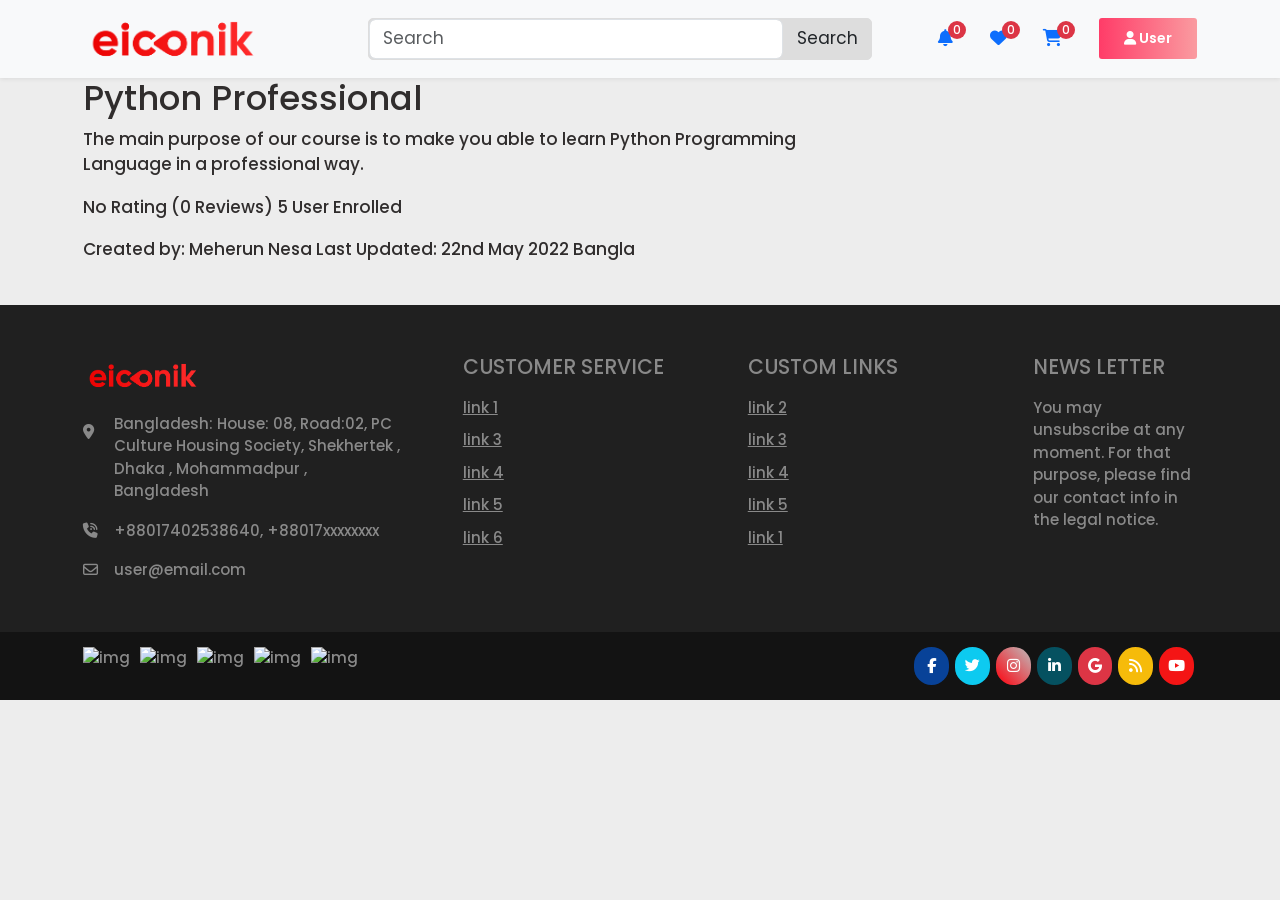
==== single.html @ d1e70cad "first commmit" ====
<!DOCTYPE html>
<html lang="en">

<head>
    <meta charset="UTF-8">
    <meta http-equiv="X-UA-Compatible" content="IE=edge">
    <meta name="viewport" content="width=device-width, initial-scale=1.0">
    <title>Document</title>
    <link href="https://cdn.jsdelivr.net/npm/bootstrap@5.0.2/dist/css/bootstrap.min.css" rel="stylesheet"
        integrity="sha384-EVSTQN3/azprG1Anm3QDgpJLIm9Nao0Yz1ztcQTwFspd3yD65VohhpuuCOmLASjC" crossorigin="anonymous">
    <link rel="stylesheet" href="https://cdnjs.cloudflare.com/ajax/libs/font-awesome/6.0.0/css/all.min.css"
        integrity="sha512-9usAa10IRO0HhonpyAIVpjrylPvoDwiPUiKdWk5t3PyolY1cOd4DSE0Ga+ri4AuTroPR5aQvXU9xC6qOPnzFeg=="
        crossorigin="anonymous" referrerpolicy="no-referrer" />
    <link rel="stylesheet" href="https://cdnjs.cloudflare.com/ajax/libs/font-awesome/6.1.1/css/all.min.css"
        integrity="sha512-KfkfwYDsLkIlwQp6LFnl8zNdLGxu9YAA1QvwINks4PhcElQSvqcyVLLD9aMhXd13uQjoXtEKNosOWaZqXgel0g=="
        crossorigin="anonymous" referrerpolicy="no-referrer" />
    <link rel="stylesheet" href="https://unpkg.com/swiper/swiper-bundle.min.css" />
    <link rel="stylesheet" href="css/style.css">
</head>

<body>
    <header>
        <nav class="nav bg-light shadow-sm py-2">
            <div class="container">
                <div class="row d-flex align-items-center">
                    <div class="col-md-3">
                        <a href="" class="navbar-brand">
                            <img src="img/iconic-logo.png" class="img-fluid" width="180" alt="logo">
                        </a>
                    </div>
                    <div class="col-md-6">
                        <form class="d-flex search">
                            <input class="form-control" type="search" placeholder="Search">
                            <button class="btn" type="submit">Search</button>
                        </form>
                    </div>
                    <div class="col-md-3">
                        <div class="d-flex justify-content-between align-items-center">
                            <div class="list">
                                <a href=""><i class="fa-solid fa-bell"></i></a>
                                <span>0</span>
                            </div>
                            <div class="list">
                                <a href=""><i class="fa-solid fa-heart"></i></a>
                                <span>0</span>
                            </div>
                            <div class="list">
                                <a href=""><i class="fa-solid fa-cart-shopping"></i></a>
                                <span>0</span>
                            </div>
                            <div class="dropdown">
                                <button class="btn-style red-btn border-0" type="button" id="drp" data-bs-toggle="dropdown"
                                    aria-expanded="false">
                                    <i class="fa-solid fa-user"></i>  User
                                </button>
                                <ul class="dropdown-menu" aria-labelledby="drp">
                                    <li><a class="dropdown-item" href="#">Action</a></li>
                                    <li><a class="dropdown-item" href="#">Another action</a></li>
                                    <li><a class="dropdown-item" href="#">Something else here</a></li>
                                </ul>
                            </div>
                        </div>
                    </div>
                </div>
            </div>
        </nav>
    </header>

    <section class="single">
        <div class="container">
            <div class="row">
                <div class="col-md-8">
                    <h2>Python Professional</h2>
                    <p>The main purpose of our course is to make you able to learn Python Programming Language in a professional way.</p>

                    <div class="single-title">
                        <p>No Rating (0 Reviews) 5 User Enrolled</p>
                        <p>Created by: Meherun Nesa Last Updated: 22nd May 2022  Bangla</p>
                    </div>
                </div>
            </div>
        </div>
    </section>

    <section>
        <div class="container">
            <div class="row">
                <div class="col-md-8"></div>
            </div>
        </div>
    </section>

    <footer>
        <!-- wrapper start -->
        <div class="footer__wrapper mt-4">
            <!-- container start -->
            <div class="container">
                <div class="row footer__padding">
                    <!-- first -->
                    <div class="col-md-4">
                        <!-- contact section start -->
                        <div class="contact">
                            <!-- title start -->
                            <div class="footer_header_title">
                                <h4>
                                    <img width="120" src="img/iconic-logo.png"
                                        alt="logo">
                                </h4>
                            </div>
                            <!-- title end -->

                            <!-- item start -->
                            <div class="row">
                                <div class="col-1 mt-2">
                                    <!-- icon -->
                                    <i class="fas fa-map-marker-alt"></i>
                                </div>
                                <div class="col-10">
                                    Bangladesh: House: 08, Road:02, PC Culture Housing Society, Shekhertek , Dhaka ,
                                    Mohammadpur , Bangladesh
                                </div>
                            </div>
                            <!-- item end -->
                            <!-- item start -->
                            <div class="row mt-3">
                                <div class="col-1">
                                    <!-- icon -->
                                    <i class="fas fa-phone-volume"></i>
                                </div>
                                <div class="col-10">
                                    +88017402538640, +88017xxxxxxxx
                                </div>
                            </div>
                            <!-- item end -->
                            <!-- item start -->
                            <div class="row mt-3">
                                <div class="col-1">
                                    <!-- icon -->
                                    <i class="far fa-envelope"></i>
                                </div>
                                <div class="col-10">
                                    user@email.com
                                </div>
                            </div>
                            <!-- item end -->
                        </div>
                        <!-- contact section end -->
                    </div>

                    <!-- second -->
                    <div class="col-md-3">
                        <!-- title start -->
                        <div class="footer_header_title">
                            <h4>CUSTOMER SERVICE</h4>
                        </div>
                        <!-- item start -->
                        <ul class="footer__link">
                            <li>
                                <a href="http://ecommerce.hrventureai.com/link-1">
                                    <i class="las la-angle-double-right"></i> link 1
                                </a>
                            </li>
                            <li>
                                <a href="http://ecommerce.hrventureai.com/link-3">
                                    <i class="las la-angle-double-right"></i> link 3
                                </a>
                            </li>
                            <li>
                                <a href="http://ecommerce.hrventureai.com/link-4">
                                    <i class="las la-angle-double-right"></i> link 4
                                </a>
                            </li>
                            <li>
                                <a href="http://ecommerce.hrventureai.com/link-5">
                                    <i class="las la-angle-double-right"></i> link 5
                                </a>
                            </li>
                            <li>
                                <a href="http://ecommerce.hrventureai.com/link-6">
                                    <i class="las la-angle-double-right"></i> link 6
                                </a>
                            </li>
                        </ul>
                        <!-- item end -->
                        <!-- title end -->
                    </div>

                    <!-- third -->
                    <div class="col-md-3">
                        <!-- title start -->
                        <div class="footer_header_title">
                            <h4>CUSTOM LINKS</h4>
                        </div>
                        <!-- item start -->
                        <ul class="footer__link">
                            <li>
                                <a href="http://ecommerce.hrventureai.com/page/link-2">
                                    <i class="las la-angle-double-right"></i> link 2
                                </a>
                            </li>
                            <li>
                                <a href="http://ecommerce.hrventureai.com/page/link-3">
                                    <i class="las la-angle-double-right"></i> link 3
                                </a>
                            </li>
                            <li>
                                <a href="http://ecommerce.hrventureai.com/page/link-4">
                                    <i class="las la-angle-double-right"></i> link 4
                                </a>
                            </li>
                            <li>
                                <a href="http://ecommerce.hrventureai.com/page/link-5">
                                    <i class="las la-angle-double-right"></i> link 5
                                </a>
                            </li>
                            <li>
                                <a href="http://ecommerce.hrventureai.com/page/link-1">
                                    <i class="las la-angle-double-right"></i> link 1
                                </a>
                            </li>
                        </ul>
                        <!-- item end -->
                        <!-- title end -->
                    </div>

                    <!-- fourth -->
                    <div class="col-md-2">
                        <!-- title start -->
                        <div class="footer_header_title">
                            <h4>NEWS LETTER</h4>
                        </div>
                        <!-- item start -->
                        <div class="news_content">
                            <p>You may unsubscribe at any moment. For that purpose, please find our contact info in the
                                legal notice.</p>
                        </div>
                        <!-- item end -->
                        <!-- title end -->
                    </div>
                </div>
            </div>
            <!-- container end -->

            <!-- footer bottom start -->
            <div class="footer_bottom">
                <!-- container start -->
                <div class="container">
                    <div class="row">
                        <div class="col-lg-6 col-md-6">
                            <ul class="d-inline-flex david__card">
                                <li><img class="img-fluid"
                                        src="http://ecommerce.hrventureai.com/assets/frontend/assets/img/david_card/1.png"
                                        alt="img"></li>
                                <li><img class="img-fluid"
                                        src="http://ecommerce.hrventureai.com/assets/frontend/assets/img/david_card/2.png"
                                        alt="img"></li>
                                <li><img class="img-fluid"
                                        src="http://ecommerce.hrventureai.com/assets/frontend/assets/img/david_card/3.png"
                                        alt="img"></li>
                                <li><img class="img-fluid"
                                        src="http://ecommerce.hrventureai.com/assets/frontend/assets/img/david_card/4.png"
                                        alt="img"></li>
                                <li><img class="img-fluid"
                                        src="http://ecommerce.hrventureai.com/assets/frontend/assets/img/david_card/5.png"
                                        alt="img"></li>
                            </ul>
                        </div>
                        <div class="col-lg-6 col-md-6 mt-md-0 mt-lg-0 mt-3">
                            <ul class="d-flex justify-content-lg-end social__link">
                                <li>
                                    <a target="_blank" title="facebook" class="facebook"
                                        href="https://facebook.com/cse.sagor"><i class="fab fa-facebook-f"></i></a>
                                </li>
                                <li>
                                    <a target="_blank" title="twitter" class="twitter" href="Twitter"><i
                                            class="fab fa-twitter"></i></a>
                                </li>
                                <li>
                                    <a target="_blank" title="instagram" class="insta" href="Instagram"><i
                                            class="fab fa-instagram"></i></a>
                                </li>
                                <li>
                                    <a target="_blank" title="linkedin" class="linkedin" href=""><i
                                            class="fab fa-linkedin-in"></i></a>
                                </li>
                                <li>
                                    <a target="_blank" title="google" class="google" href="fb"><i
                                            class="fab fa-google"></i></a>
                                </li>
                                <li>
                                    <a target="_blank" title="rss" class="pin" href="RSS"><i class="fas fa-rss"></i></a>
                                </li>
                                <li>
                                    <a target="_blank" title="youtube" class="youtube" href="youtube"><i
                                            class="fab fa-youtube"></i></a>
                                </li>
                            </ul>
                        </div>
                    </div>
                </div>
                <!-- container end -->
            </div>
            <!-- footer bottom end -->
        </div>
        <!-- wrapper end -->
    </footer>





    <script src="https://cdn.jsdelivr.net/npm/bootstrap@5.0.2/dist/js/bootstrap.bundle.min.js"></script>
    <script src="https://unpkg.com/swiper/swiper-bundle.min.js"></script>

    <!-- Initialize Swiper -->
    <script>
        var swiper = new Swiper(".slider", {
            loop: true,
            pagination: {
                el: ".swiper-pagination",
                type: "progressbar",
            },
            autoplay: {
                delay: 5000,
                disableOnInteraction: false,
            },
        });

        var swiper = new Swiper(".recent", {
            loop: true,
            slidesPerView: 4,
            spaceBetween: 20,
            navigation: {
                nextEl: ".swiper-button-next",
                prevEl: ".swiper-button-prev",
            },
        });
    </script>
</body>

</html>
---- css/style.css ----
@import url("https://fonts.googleapis.com/css2?family=Poppins:wght@300;400;500;600;700;800;900&display=swap");

* {
    margin: 0px;
    padding: 0px;
    box-sizing: border-box;
}

html,
body {
    font-family: Poppins, sans-serif;
    font-size: 17px;
    font-weight: 500;
    background-color: rgb(237 237 237);
    color: rgb(48, 45, 45);
    overflow-x: hidden;
}

ul,
ol {
    margin: 0px;
    padding: 0px;
}

ol>li {
    margin: 8px 0px;
}

ul.menu_link {
    list-style: none;
    margin: 0px;
    padding: 0px;
}

ul.menu_link>li>a {
    text-decoration: none;
    border-bottom: 1px solid rgb(221, 221, 221);
    display: block;
    padding: 15px 10px;
    color: rgb(65, 70, 75);
    font-weight: 500;
    transition: all 0.5s ease 0s;
}

ul.menu_link>li>a>i {
    margin-right: 5px;
}

ul.menu_link>li:last-child a {
    border-bottom: none;
}

ul.menu_link>li>a:hover {
    background-color: rgb(233, 233, 233);
    border-radius: 5px;
}

ul.menu_link>li.active {
    background-color: rgb(233, 233, 233);
}

.contents {
    margin-bottom: 70px;
}

.menu>a {
    text-decoration: none;
    font-size: 17px;
    color: rgb(65, 70, 75);
    font-weight: 600;
    background-color: rgb(221, 221, 221);
    padding: 5px 10px;
    border-radius: 5px;
    box-shadow: rgb(108, 117, 125) 0px 0px 2px 1px;
}

.pdf {
    display: block;
    height: 50vh;
    border: 1px solid rgb(221, 221, 221);
    overflow: hidden scroll;
}

.regis_body>span {
    position: absolute;
    top: -15px;
    background-color: white;
}

.regis_body {
    position: relative;
}

.regis_body>span>a {
    text-decoration: none;
    color: rgb(220, 53, 69);
}

span.message {
    font-size: 12px;
    font-style: italic;
}

form.d-flex.search {
    border: 1px solid rgb(221, 221, 221);
    background-color: rgb(221, 221, 221);
    border-radius: 5px;
    margin-right: 40px;
}

.swiper {
    width: 100%;
    height: 100%;
}

.swiper-slide {
    background: rgb(255, 255, 255);
}

.swiper-slide img {
    display: block;
    width: 100%;
    height: 100%;
    object-fit: cover;
}

.sort>p {
    font-size: 12px;
    margin: 0px;
    color: rgb(8, 66, 152);
}

.sort>i {
    font-size: 12px;
    color: rgb(241, 183, 8);
}

.sort {
    padding: 10px 0px;
}

.swiper-slide.course,
.card.course {
    border-radius: 10px;
    overflow: hidden;
    box-shadow: rgb(65, 70, 75) 0px 1px 5px -1px;
    margin: 15px 0px;
}

a.link {
    position: absolute;
    width: 100%;
    height: 100%;
    top: 0px;
}

.list>span {
    position: absolute;
    background-color: rgb(220, 53, 69);
    color: white;
    padding: 0px 5px;
    border-radius: 25px;
    font-size: 12px;
    margin: -5px 0px 0px -5px;
}

.nav-tabs {
    border-bottom: none !important;
}

.nav-link {
    padding: 4px 10px;
    border-radius: 15px !important;
}

.nav-tabs .nav-link.active::before {
    border-width: 12px 10px 10px;
    border-style: solid;
    border-color: white transparent transparent;
    margin-left: 15px;
    position: absolute;
    content: "";
    margin-top: 27px;
}

.btn-style {
    font-size: 14px;
    text-decoration: none;
    font-weight: 600;
    color: rgb(255, 255, 255);
    border-radius: 3px;
    padding: 10px 25px;
    display: inline-block;
    background-size: 300% 100%;
    transition: all 0.4s ease-in-out 0s;
}

.btn-style:hover {
    background-position: 100% 0px;
    transition: all 0.4s ease-in-out 0s;
    color: rgb(255, 255, 255) !important;
}

.red-btn {
    background-image: linear-gradient(to right, rgb(255, 60, 104), rgb(250, 155, 160), rgb(250, 155, 160), rgb(255, 60, 104));
}

.content {
    background: linear-gradient(90deg, rgb(131, 58, 180) 0%, rgb(29, 252, 253) 100%);
    padding: 20px;
    border-radius: 20px;
    box-shadow: rgb(108, 117, 125) 0px 5px 7px 0px;
    position: relative;
}

.content::before {
    border-width: 15px 20px;
    border-style: solid;
    border-color: transparent transparent transparent rgb(30, 249, 251);
    right: -39px;
    position: absolute;
    content: "";
    margin-top: 35px;
}

.footer__wrapper {
    position: relative;
    font-size: 15px;
    display: block;
    background-color: rgb(32, 32, 32);
    color: rgb(137, 137, 137);
}

.footer_header_title>h4 {
    text-transform: uppercase;
    font-size: 1.2rem;
    margin-bottom: 1rem;
}

.contact>.row>.col-1>i {
    font-size: 15px;
}

ul.footer__link {
    list-style: none;
    display: block;
    position: relative;
    padding: 0px;
}

ul.footer__link>li {
    padding-bottom: 10px;
}

ul.footer__link>li>a {
    color: rgb(137, 137, 137);
    transition: all 0.8s ease 0s;
}

ul.footer__link>li>a:hover {
    color: var(--primary);
    margin-left: 2px;
}

ul.david__card {
    list-style: none;
    padding: 0px;
    margin: 0px;
}

ul.david__card>li {
    padding-right: 10px;
}

ul.david__card {
    list-style: none;
    padding: 0px;
    margin: 0px;
}

ul.david__card>li {
    padding-right: 10px;
}

ul.social__link {
    list-style: none;
    padding: 0px;
    margin: 0px;
}

ul.social__link>li {
    margin: 0px 15px;
}

ul.social__link>li>a {
    font-size: 15px;
}

ul.david__card {
    list-style: none;
    padding: 0px;
    margin: 0px;
}

ul.david__card>li {
    padding-right: 10px;
}

ul.social__link {
    list-style: none;
    padding: 0px;
    margin: 0px;
}

ul.social__link>li {
    margin: 0px 3px;
}

ul.social__link>li>a {
    font-size: 15px;
    color: rgb(255, 255, 255);
    display: inline-block;
}

a.facebook {
    background-color: rgb(8, 66, 152);
    padding: 8px 13px;
    border-radius: 25px;
}

a.twitter {
    background-color: rgb(13, 202, 240);
    padding: 8px 10px;
    border-radius: 25px;
}

a.insta {
    padding: 8px 11px;
    border-radius: 25px;
    background-image: linear-gradient(to right top, rgb(255, 0, 12), rgba(248, 249, 250, 0.74));
}

a.linkedin {
    background-color: rgb(5, 81, 96);
    padding: 8px 11px;
    border-radius: 25px;
}

a.google {
    background-color: rgb(220, 53, 69);
    padding: 8px 10px;
    border-radius: 25px;
}

a.youtube {
    padding: 8px 9px;
    background-color: rgb(244, 21, 21);
    border-radius: 25px;
}

a.pin {
    padding: 8px 11px;
    background-color: rgb(246, 187, 10);
    border-radius: 25px;
}

.footer_bottom {
    background-color: rgb(19, 19, 19);
    padding: 15px 0px;
}

.footer__padding {
    padding: 50px 0px;
}
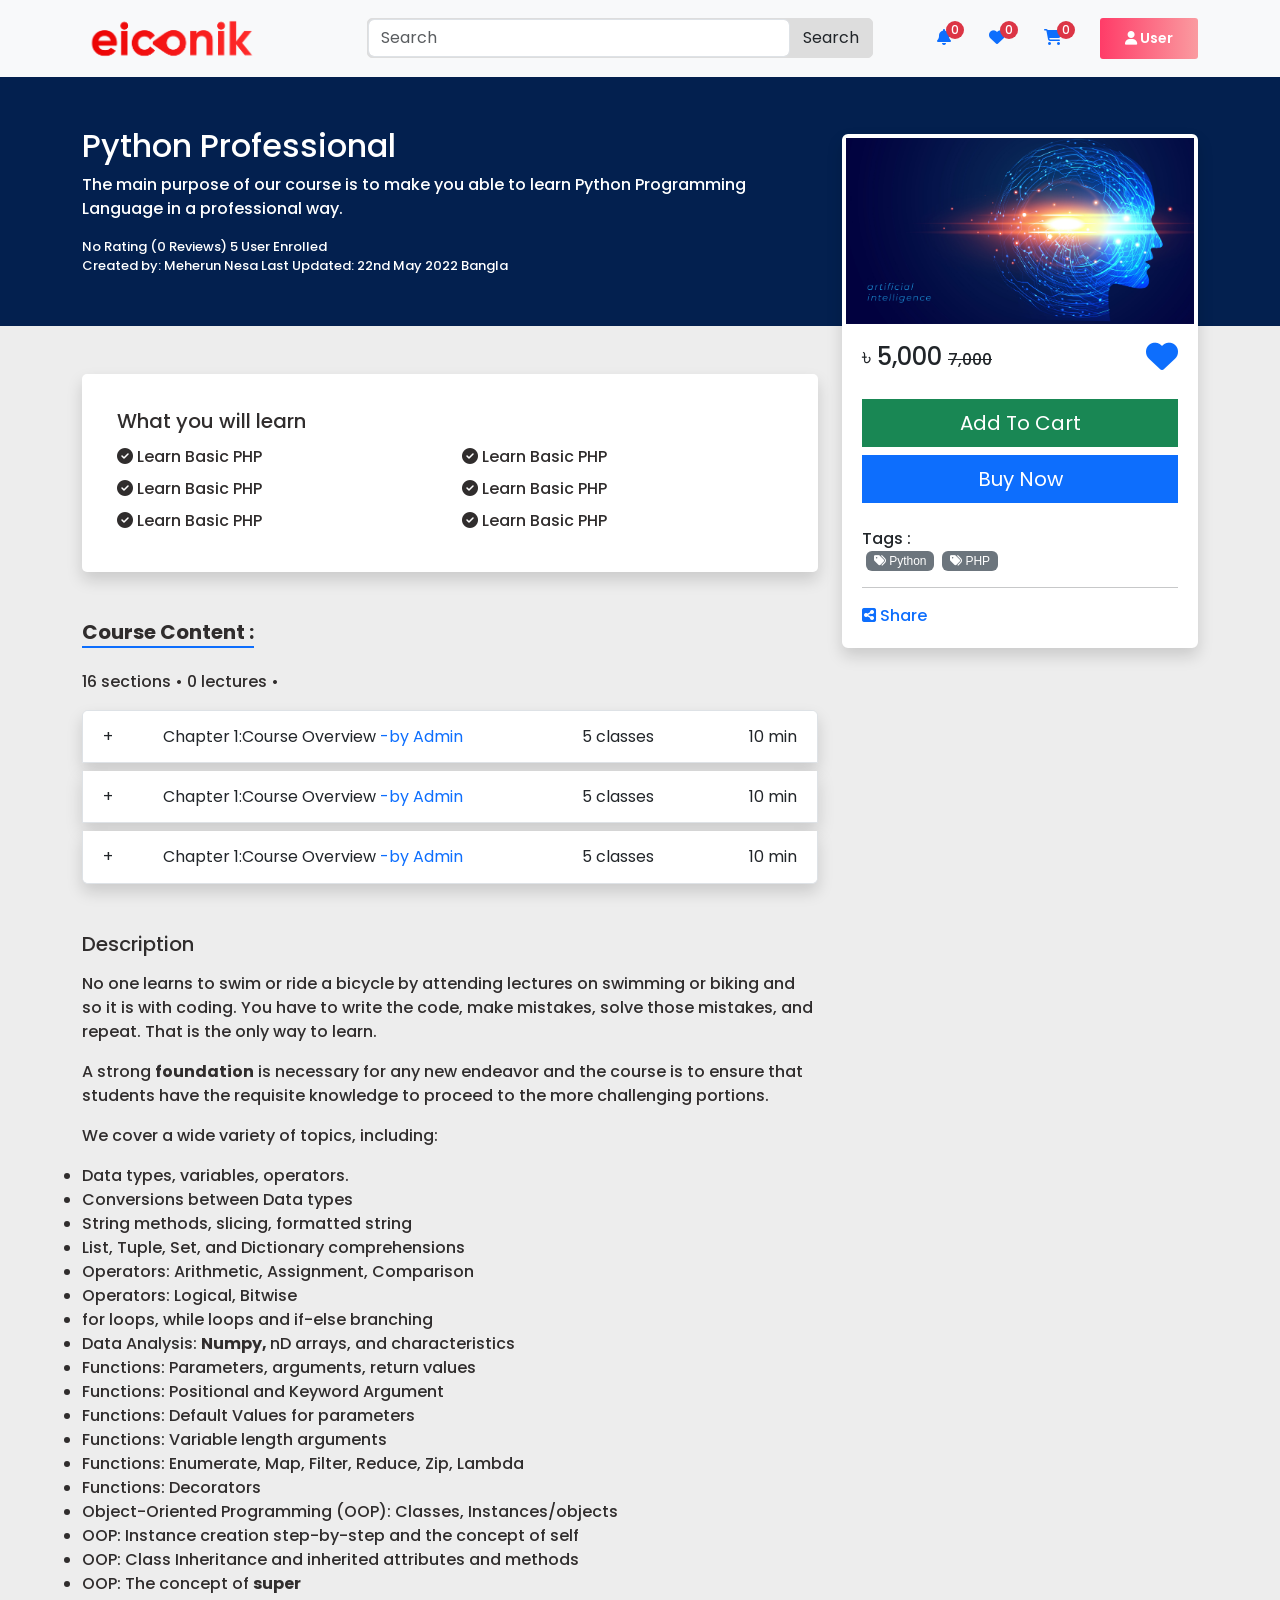
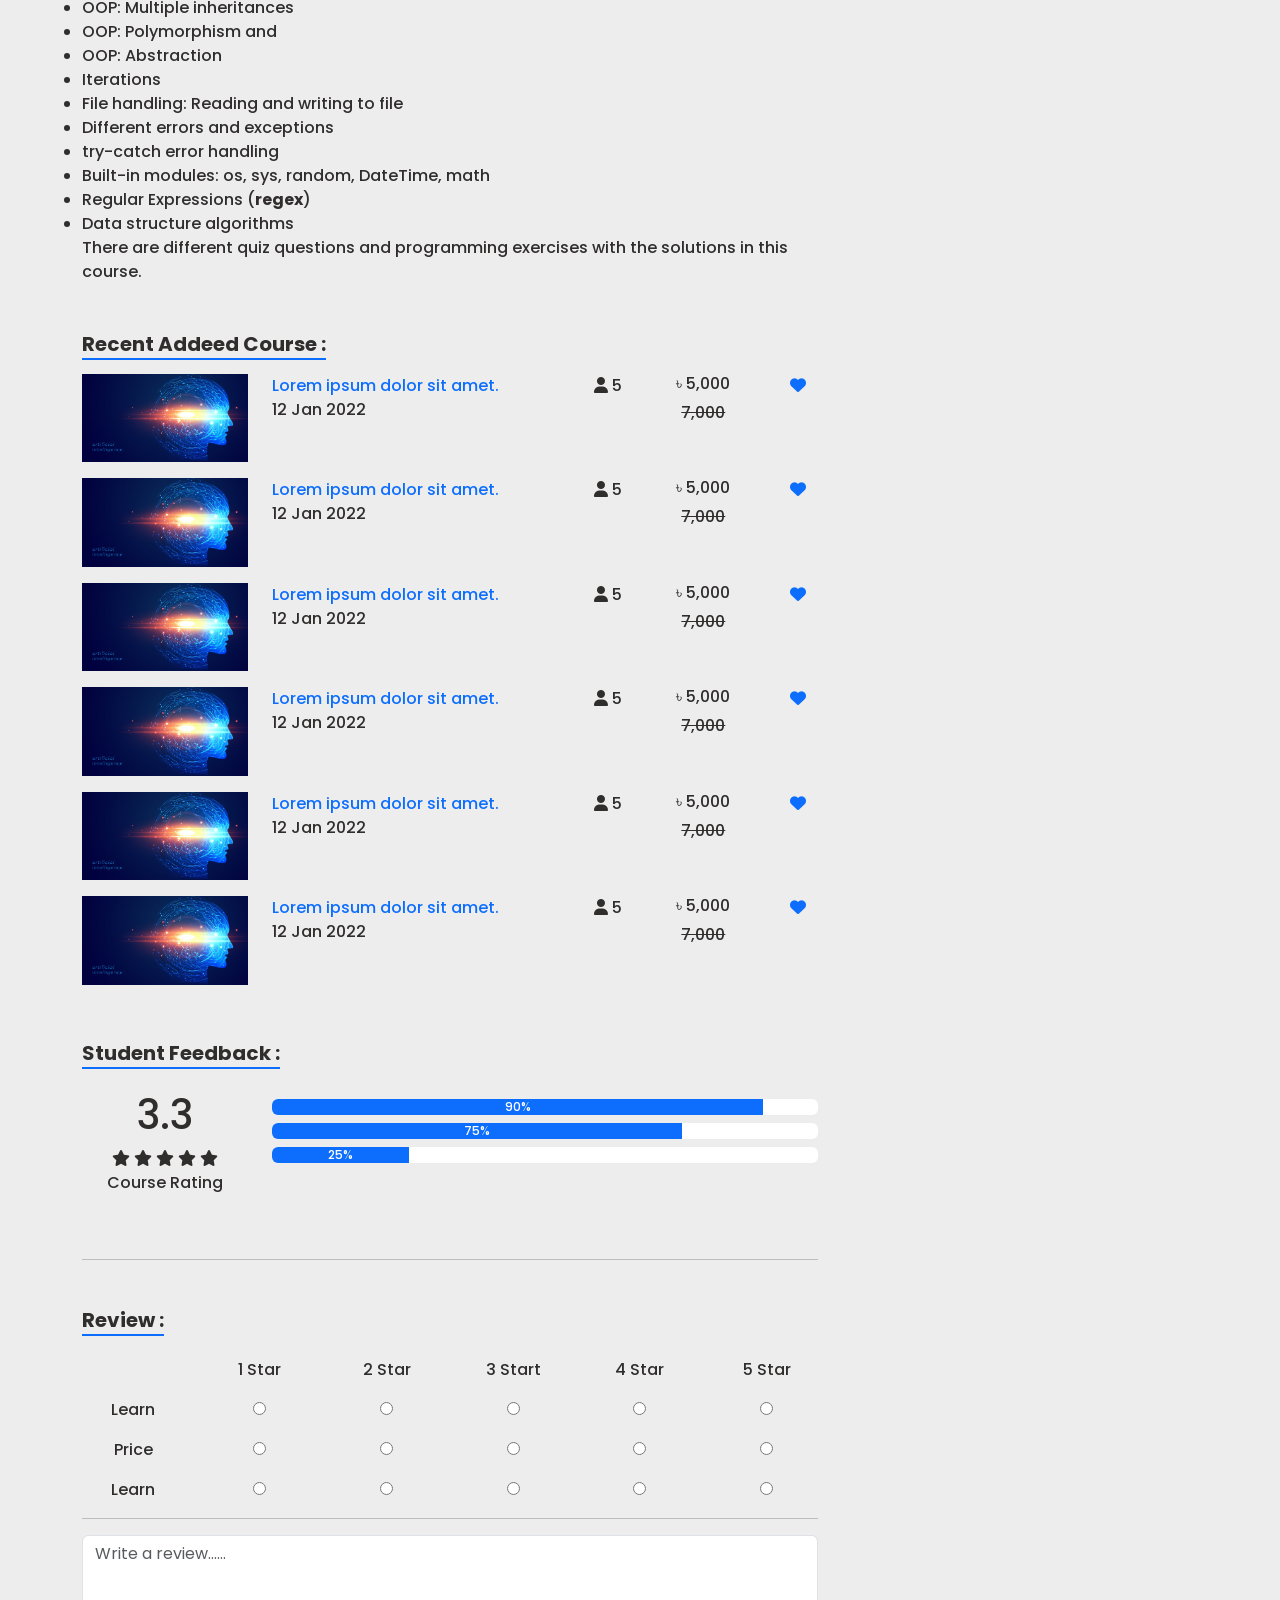
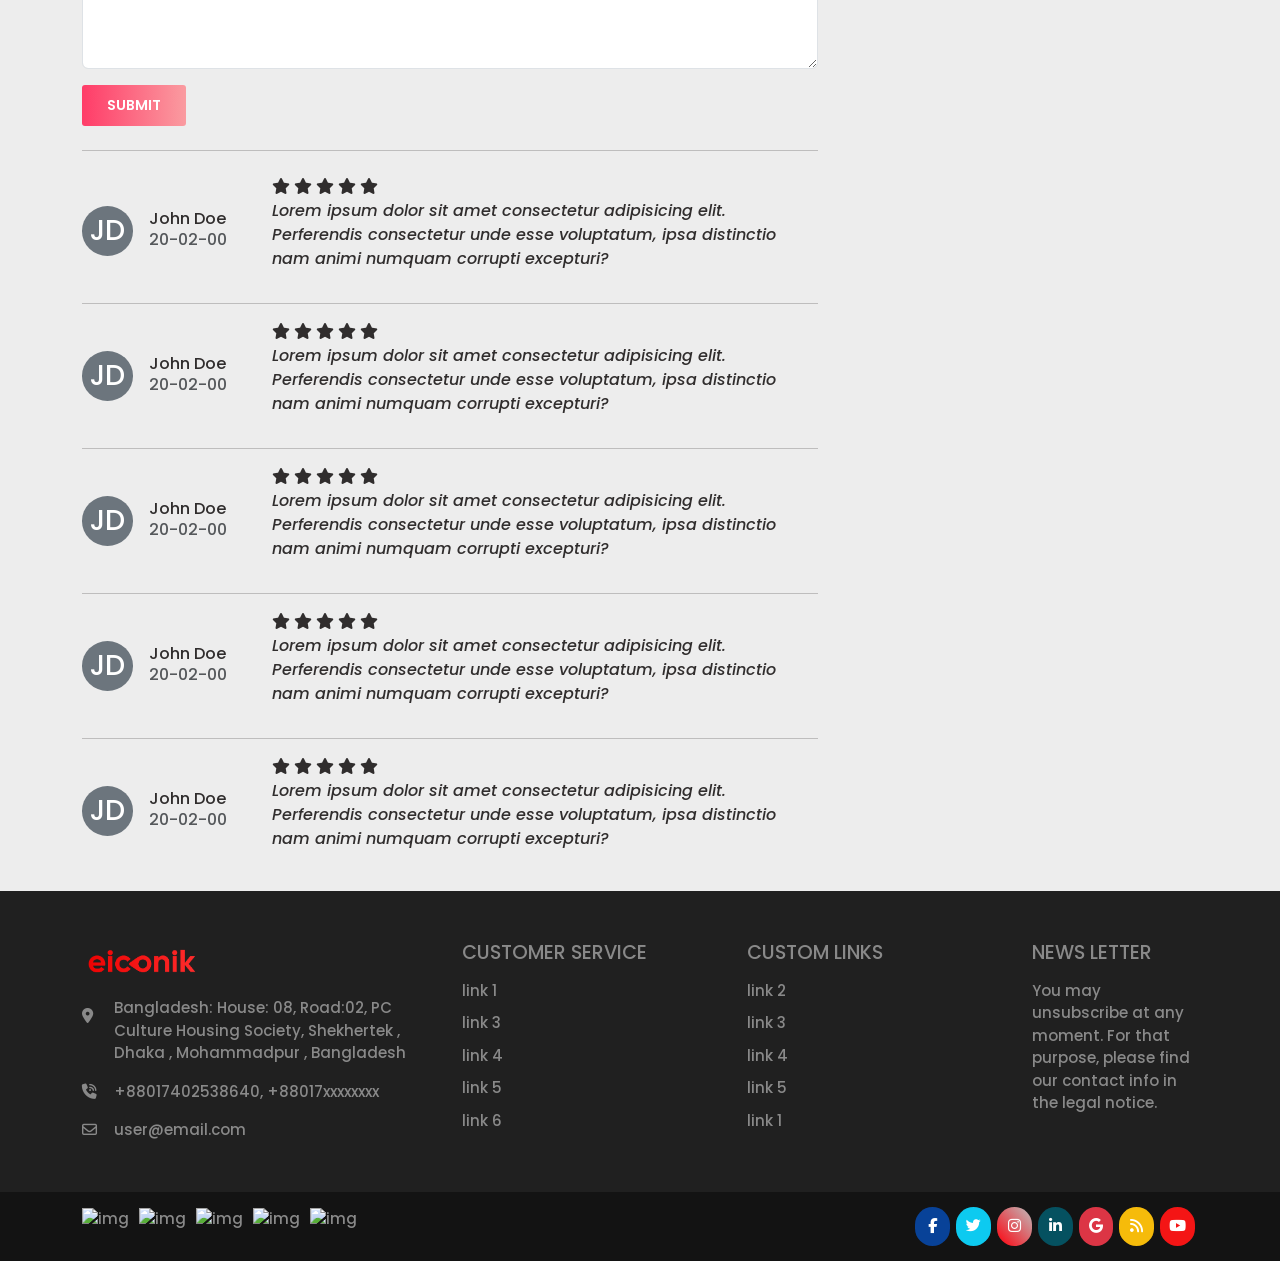
==== commit a16a9425: "add" ====
--- a/single.html
+++ b/single.html
@@ -49,9 +49,9 @@
                                 <span>0</span>
                             </div>
                             <div class="dropdown">
-                                <button class="btn-style red-btn border-0" type="button" id="drp" data-bs-toggle="dropdown"
-                                    aria-expanded="false">
-                                    <i class="fa-solid fa-user"></i>  User
+                                <button class="btn-style red-btn border-0" type="button" id="drp"
+                                    data-bs-toggle="dropdown" aria-expanded="false">
+                                    <i class="fa-solid fa-user"></i> User
                                 </button>
                                 <ul class="dropdown-menu" aria-labelledby="drp">
                                     <li><a class="dropdown-item" href="#">Action</a></li>
@@ -71,21 +71,739 @@
             <div class="row">
                 <div class="col-md-8">
                     <h2>Python Professional</h2>
-                    <p>The main purpose of our course is to make you able to learn Python Programming Language in a professional way.</p>
+                    <p>The main purpose of our course is to make you able to learn Python Programming Language in a
+                        professional way.</p>
 
                     <div class="single-title">
                         <p>No Rating (0 Reviews) 5 User Enrolled</p>
-                        <p>Created by: Meherun Nesa Last Updated: 22nd May 2022  Bangla</p>
+                        <p>Created by: Meherun Nesa Last Updated: 22nd May 2022 Bangla</p>
                     </div>
                 </div>
             </div>
         </div>
     </section>
 
-    <section>
+    <section class="mt-5">
         <div class="container">
             <div class="row">
-                <div class="col-md-8"></div>
+                <div class="col-md-8">
+                    <div class="product-learn-block shadow">
+                        <h5 class="product-learn-heading">What you will learn</h5>
+                        <div class="row">
+                            <div class="col-md-6 my-1">
+                                <div class="product-learn-dtl">
+                                    <ul>
+                                        <li><i class="fa-solid fa-circle-check"></i></i> Learn Basic PHP</li>
+                                    </ul>
+                                </div>
+                            </div>
+                            <div class="col-md-6 my-1">
+                                <div class="product-learn-dtl">
+                                    <ul>
+                                        <li><i class="fa-solid fa-circle-check"></i></i> Learn Basic PHP</li>
+                                    </ul>
+                                </div>
+                            </div>
+                            <div class="col-md-6 my-1">
+                                <div class="product-learn-dtl">
+                                    <ul>
+                                        <li><i class="fa-solid fa-circle-check"></i></i> Learn Basic PHP</li>
+                                    </ul>
+                                </div>
+                            </div>
+                            <div class="col-md-6 my-1">
+                                <div class="product-learn-dtl">
+                                    <ul>
+                                        <li><i class="fa-solid fa-circle-check"></i></i> Learn Basic PHP</li>
+                                    </ul>
+                                </div>
+                            </div>
+                            <div class="col-md-6 my-1">
+                                <div class="product-learn-dtl">
+                                    <ul>
+                                        <li><i class="fa-solid fa-circle-check"></i></i> Learn Basic PHP</li>
+                                    </ul>
+                                </div>
+                            </div>
+                            <div class="col-md-6 my-1">
+                                <div class="product-learn-dtl">
+                                    <ul>
+                                        <li><i class="fa-solid fa-circle-check"></i></i> Learn Basic PHP</li>
+                                    </ul>
+                                </div>
+                            </div>
+                        </div>
+                    </div>
+
+                    <div class="course-content mt-5">
+                        <div class="title mb-2">
+                            <h5 class="fw-bold border-bottom border-2 border-primary d-inline">Course Content :</h5>
+                            <p class="pt-4">16 sections • 0 lectures •</p>
+                        </div>
+                        <div class="accordion" id="accordionExample">
+                            <div class="accordion-item my-2 shadow">
+                                <h2 class="accordion-header" id="headingTwo">
+                                    <button class="accordion-button collapsed d-block" type="button"
+                                        data-bs-toggle="collapse" data-bs-target="#collapseTwo"
+                                        aria-controls="collapseTwo">
+                                        <div class="row">
+                                            <div class="col-md-1 text-start">+</div>
+                                            <div class="col-md-7">
+                                                Chapter 1:Course Overview <a href="">-by Admin</a>
+                                            </div>
+                                            <div class="col-md-2">5 classes</div>
+                                            <div class="col-md-2 text-end">10 min</div>
+                                        </div>
+                                    </button>
+                                </h2>
+                                <div id="collapseTwo" class="accordion-collapse collapse" aria-labelledby="headingTwo"
+                                    data-bs-parent="#accordionExample">
+                                    <div class="accordion-body">
+                                        <div class="row border-bottom py-2">
+                                            <div class="col-md-1">
+                                                <i class="fa-solid fa-circle-play"></i>
+                                            </div>
+                                            <div class="col-md-7">
+                                                1.1 Course Introduction
+                                                <i class="fa-solid fa-caret-down"></i>
+                                            </div>
+                                            <div class="col-md-2">
+                                                <a href="">Preview</a>
+                                            </div>
+                                            <div class="col-md-2 text-end">
+                                                10.5 min
+                                            </div>
+                                        </div>
+                                        <div class="row border-bottom py-2">
+                                            <div class="col-md-1">
+                                                <i class="fa-solid fa-circle-play"></i>
+                                            </div>
+                                            <div class="col-md-7">
+                                                1.1 Course Introduction
+                                                <i class="fa-solid fa-caret-down"></i>
+                                            </div>
+                                            <div class="col-md-2">
+                                                <a href="">Preview</a>
+                                            </div>
+                                            <div class="col-md-2 text-end">
+                                                10.5 min
+                                            </div>
+                                        </div>
+                                        <div class="row border-bottom py-2">
+                                            <div class="col-md-1">
+                                                <i class="fa-solid fa-circle-play"></i>
+                                            </div>
+                                            <div class="col-md-7">
+                                                1.1 Course Introduction
+                                                <i class="fa-solid fa-caret-down"></i>
+                                            </div>
+                                            <div class="col-md-2">
+                                                <a href="">Preview</a>
+                                            </div>
+                                            <div class="col-md-2 text-end">
+                                                10.5 min
+                                            </div>
+                                        </div>
+                                        <div class="row border-bottom py-2">
+                                            <div class="col-md-1">
+                                                <i class="fa-solid fa-circle-play"></i>
+                                            </div>
+                                            <div class="col-md-7">
+                                                1.1 Course Introduction
+                                                <i class="fa-solid fa-caret-down"></i>
+                                            </div>
+                                            <div class="col-md-2">
+                                                <a href="">Preview</a>
+                                            </div>
+                                            <div class="col-md-2 text-end">
+                                                10.5 min
+                                            </div>
+                                        </div>
+                                    </div>
+                                </div>
+                            </div>
+                            <div class="accordion-item my-2 shadow">
+                                <h2 class="accordion-header" id="headingTwo">
+                                    <button class="accordion-button collapsed d-block" type="button"
+                                        data-bs-toggle="collapse" data-bs-target="#collapseTwo"
+                                        aria-controls="collapseTwo">
+                                        <div class="row">
+                                            <div class="col-md-1 text-start">+</div>
+                                            <div class="col-md-7">
+                                                Chapter 1:Course Overview <a href="">-by Admin</a>
+                                            </div>
+                                            <div class="col-md-2">5 classes</div>
+                                            <div class="col-md-2 text-end">10 min</div>
+                                        </div>
+                                    </button>
+                                </h2>
+                                <div id="collapseTwo" class="accordion-collapse collapse" aria-labelledby="headingTwo"
+                                    data-bs-parent="#accordionExample">
+                                    <div class="accordion-body">
+                                        <div class="row border-bottom py-2">
+                                            <div class="col-md-1">
+                                                <i class="fa-solid fa-circle-play"></i>
+                                            </div>
+                                            <div class="col-md-7">
+                                                1.1 Course Introduction
+                                                <i class="fa-solid fa-caret-down"></i>
+                                            </div>
+                                            <div class="col-md-2">
+                                                <a href="">Preview</a>
+                                            </div>
+                                            <div class="col-md-2 text-end">
+                                                10.5 min
+                                            </div>
+                                        </div>
+                                        <div class="row border-bottom py-2">
+                                            <div class="col-md-1">
+                                                <i class="fa-solid fa-circle-play"></i>
+                                            </div>
+                                            <div class="col-md-7">
+                                                1.1 Course Introduction
+                                                <i class="fa-solid fa-caret-down"></i>
+                                            </div>
+                                            <div class="col-md-2">
+                                                <a href="">Preview</a>
+                                            </div>
+                                            <div class="col-md-2 text-end">
+                                                10.5 min
+                                            </div>
+                                        </div>
+                                        <div class="row border-bottom py-2">
+                                            <div class="col-md-1">
+                                                <i class="fa-solid fa-circle-play"></i>
+                                            </div>
+                                            <div class="col-md-7">
+                                                1.1 Course Introduction
+                                                <i class="fa-solid fa-caret-down"></i>
+                                            </div>
+                                            <div class="col-md-2">
+                                                <a href="">Preview</a>
+                                            </div>
+                                            <div class="col-md-2 text-end">
+                                                10.5 min
+                                            </div>
+                                        </div>
+                                        <div class="row border-bottom py-2">
+                                            <div class="col-md-1">
+                                                <i class="fa-solid fa-circle-play"></i>
+                                            </div>
+                                            <div class="col-md-7">
+                                                1.1 Course Introduction
+                                                <i class="fa-solid fa-caret-down"></i>
+                                            </div>
+                                            <div class="col-md-2">
+                                                <a href="">Preview</a>
+                                            </div>
+                                            <div class="col-md-2 text-end">
+                                                10.5 min
+                                            </div>
+                                        </div>
+                                    </div>
+                                </div>
+                            </div>
+                            <div class="accordion-item my-2 shadow">
+                                <h2 class="accordion-header" id="headingTwo">
+                                    <button class="accordion-button collapsed d-block" type="button"
+                                        data-bs-toggle="collapse" data-bs-target="#collapseTwo"
+                                        aria-controls="collapseTwo">
+                                        <div class="row">
+                                            <div class="col-md-1 text-start">+</div>
+                                            <div class="col-md-7">
+                                                Chapter 1:Course Overview <a href="">-by Admin</a>
+                                            </div>
+                                            <div class="col-md-2">5 classes</div>
+                                            <div class="col-md-2 text-end">10 min</div>
+                                        </div>
+                                    </button>
+                                </h2>
+                                <div id="collapseTwo" class="accordion-collapse collapse" aria-labelledby="headingTwo"
+                                    data-bs-parent="#accordionExample">
+                                    <div class="accordion-body">
+                                        <div class="row border-bottom py-2">
+                                            <div class="col-md-1">
+                                                <i class="fa-solid fa-circle-play"></i>
+                                            </div>
+                                            <div class="col-md-7">
+                                                1.1 Course Introduction
+                                                <i class="fa-solid fa-caret-down"></i>
+                                            </div>
+                                            <div class="col-md-2">
+                                                <a href="">Preview</a>
+                                            </div>
+                                            <div class="col-md-2 text-end">
+                                                10.5 min
+                                            </div>
+                                        </div>
+                                        <div class="row border-bottom py-2">
+                                            <div class="col-md-1">
+                                                <i class="fa-solid fa-circle-play"></i>
+                                            </div>
+                                            <div class="col-md-7">
+                                                1.1 Course Introduction
+                                                <i class="fa-solid fa-caret-down"></i>
+                                            </div>
+                                            <div class="col-md-2">
+                                                <a href="">Preview</a>
+                                            </div>
+                                            <div class="col-md-2 text-end">
+                                                10.5 min
+                                            </div>
+                                        </div>
+                                        <div class="row border-bottom py-2">
+                                            <div class="col-md-1">
+                                                <i class="fa-solid fa-circle-play"></i>
+                                            </div>
+                                            <div class="col-md-7">
+                                                1.1 Course Introduction
+                                                <i class="fa-solid fa-caret-down"></i>
+                                            </div>
+                                            <div class="col-md-2">
+                                                <a href="">Preview</a>
+                                            </div>
+                                            <div class="col-md-2 text-end">
+                                                10.5 min
+                                            </div>
+                                        </div>
+                                        <div class="row border-bottom py-2">
+                                            <div class="col-md-1">
+                                                <i class="fa-solid fa-circle-play"></i>
+                                            </div>
+                                            <div class="col-md-7">
+                                                1.1 Course Introduction
+                                                <i class="fa-solid fa-caret-down"></i>
+                                            </div>
+                                            <div class="col-md-2">
+                                                <a href="">Preview</a>
+                                            </div>
+                                            <div class="col-md-2 text-end">
+                                                10.5 min
+                                            </div>
+                                        </div>
+                                    </div>
+                                </div>
+                            </div>
+                        </div>
+                    </div>
+                    <div class="course-desc mt-5">
+                        <div class="description-block btm-30">
+                            <h5>Description</h5>
+
+                            <p></p>
+                            <p>No one learns to swim or ride a bicycle by attending lectures on swimming or biking and
+                                so it is with coding. You have to write the code, make mistakes, solve those mistakes,
+                                and repeat. That is the only way to learn.</p>
+                            <p>A strong <strong>foundation</strong> is necessary for any new endeavor and the course is
+                                to ensure that students have the requisite knowledge to proceed to the more challenging
+                                portions.</p>
+                            <p>We cover a wide variety of topics, including:</p>
+                            <ul>
+                                <li>Data types, variables, operators.</li>
+                                <li>Conversions between Data types</li>
+                                <li>String methods, slicing, formatted string</li>
+                                <li>List, Tuple, Set, and Dictionary comprehensions</li>
+                                <li>Operators: Arithmetic, Assignment, Comparison</li>
+                                <li>Operators: Logical, Bitwise</li>
+                                <li>for loops, while loops and if-else branching</li>
+                                <li>Data Analysis: <strong>Numpy, </strong>nD arrays, and characteristics</li>
+                                <li>Functions: Parameters, arguments, return values</li>
+                                <li>Functions: Positional and Keyword Argument</li>
+                                <li>Functions: Default Values for parameters</li>
+                                <li>Functions: Variable length arguments</li>
+                                <li>Functions: Enumerate, Map, Filter, Reduce, Zip, Lambda</li>
+                                <li>Functions: Decorators</li>
+                                <li>Object-Oriented Programming (OOP): Classes, Instances/objects</li>
+                                <li>OOP: Instance creation step-by-step and the concept of self</li>
+                                <li>OOP: Class Inheritance and inherited attributes and methods</li>
+                                <li>OOP: The concept of <strong>super</strong></li>
+                                <li>OOP: Multiple inheritances</li>
+                                <li>OOP: Polymorphism and</li>
+                                <li>OOP: Abstraction</li>
+                                <li>Iterations</li>
+                                <li>File handling: Reading and writing to file</li>
+                                <li>Different errors and exceptions</li>
+                                <li>try-catch error handling</li>
+                                <li>Built-in modules: os, sys, random, DateTime, math</li>
+                                <li>Regular Expressions (<strong>regex</strong>)</li>
+                                <li>Data structure algorithms</li>
+                            </ul>
+                            <p>There are different quiz questions and programming exercises with the solutions in this
+                                course.</p>
+                            <p></p>
+
+                        </div>
+                    </div>
+                    <div class="recent-added mt-5">
+                        <div class="title pb-2">
+                            <h5 class="fw-bold border-bottom border-2 border-primary d-inline">Recent Addeed Course :
+                            </h5>
+                        </div>
+                        <div class="row py-2">
+                            <div class="col-3">
+                                <img src="./img/1.jpg" class="d-block img-fluid" alt="">
+                            </div>
+                            <div class="col-5">
+                                <a href="">Lorem ipsum dolor sit amet.</a>
+                                <p class="p-0">12 Jan 2022</p>
+                            </div>
+                            <div title="Enrolled" class="col-1 text-center">
+                                <i class="fa-solid fa-user"></i> 5
+                            </div>
+                            <div class="col-2 text-center">
+                                <h6>&#2547; 5,000</h6>
+                                <del>7,000</del>
+                            </div>
+                            <div class="col-1 text-center">
+                                <a href="">
+                                    <i class="fa-solid fa-heart"></i>
+                                </a>
+                            </div>
+                        </div>
+                        <div class="row py-2">
+                            <div class="col-3">
+                                <img src="./img/1.jpg" class="d-block img-fluid" alt="">
+                            </div>
+                            <div class="col-5">
+                                <a href="">Lorem ipsum dolor sit amet.</a>
+                                <p class="p-0">12 Jan 2022</p>
+                            </div>
+                            <div title="Enrolled" class="col-1 text-center">
+                                <i class="fa-solid fa-user"></i> 5
+                            </div>
+                            <div class="col-2 text-center">
+                                <h6>&#2547; 5,000</h6>
+                                <del>7,000</del>
+                            </div>
+                            <div class="col-1 text-center">
+                                <a href="">
+                                    <i class="fa-solid fa-heart"></i>
+                                </a>
+                            </div>
+                        </div>
+                        <div class="row py-2">
+                            <div class="col-3">
+                                <img src="./img/1.jpg" class="d-block img-fluid" alt="">
+                            </div>
+                            <div class="col-5">
+                                <a href="">Lorem ipsum dolor sit amet.</a>
+                                <p class="p-0">12 Jan 2022</p>
+                            </div>
+                            <div title="Enrolled" class="col-1 text-center">
+                                <i class="fa-solid fa-user"></i> 5
+                            </div>
+                            <div class="col-2 text-center">
+                                <h6>&#2547; 5,000</h6>
+                                <del>7,000</del>
+                            </div>
+                            <div class="col-1 text-center">
+                                <a href="">
+                                    <i class="fa-solid fa-heart"></i>
+                                </a>
+                            </div>
+                        </div>
+                        <div class="row py-2">
+                            <div class="col-3">
+                                <img src="./img/1.jpg" class="d-block img-fluid" alt="">
+                            </div>
+                            <div class="col-5">
+                                <a href="">Lorem ipsum dolor sit amet.</a>
+                                <p class="p-0">12 Jan 2022</p>
+                            </div>
+                            <div title="Enrolled" class="col-1 text-center">
+                                <i class="fa-solid fa-user"></i> 5
+                            </div>
+                            <div class="col-2 text-center">
+                                <h6>&#2547; 5,000</h6>
+                                <del>7,000</del>
+                            </div>
+                            <div class="col-1 text-center">
+                                <a href="">
+                                    <i class="fa-solid fa-heart"></i>
+                                </a>
+                            </div>
+                        </div>
+                        <div class="row py-2">
+                            <div class="col-3">
+                                <img src="./img/1.jpg" class="d-block img-fluid" alt="">
+                            </div>
+                            <div class="col-5">
+                                <a href="">Lorem ipsum dolor sit amet.</a>
+                                <p class="p-0">12 Jan 2022</p>
+                            </div>
+                            <div title="Enrolled" class="col-1 text-center">
+                                <i class="fa-solid fa-user"></i> 5
+                            </div>
+                            <div class="col-2 text-center">
+                                <h6>&#2547; 5,000</h6>
+                                <del>7,000</del>
+                            </div>
+                            <div class="col-1 text-center">
+                                <a href="">
+                                    <i class="fa-solid fa-heart"></i>
+                                </a>
+                            </div>
+                        </div>
+                        <div class="row py-2">
+                            <div class="col-3">
+                                <img src="./img/1.jpg" class="d-block img-fluid" alt="">
+                            </div>
+                            <div class="col-5">
+                                <a href="">Lorem ipsum dolor sit amet.</a>
+                                <p class="p-0">12 Jan 2022</p>
+                            </div>
+                            <div title="Enrolled" class="col-1 text-center">
+                                <i class="fa-solid fa-user"></i> 5
+                            </div>
+                            <div class="col-2 text-center">
+                                <h6>&#2547; 5,000</h6>
+                                <del>7,000</del>
+                            </div>
+                            <div class="col-1 text-center">
+                                <a href="">
+                                    <i class="fa-solid fa-heart"></i>
+                                </a>
+                            </div>
+                        </div>
+                    </div>
+                    <div class="student-feed mt-5">
+                        <div class="title mb-4">
+                            <h5 class="fw-bold border-bottom border-2 border-primary d-inline">Student Feedback :</h5>
+                        </div>
+                        <div class="row">
+                            <div class="col-md-3 text-center">
+                                <h1>3.3</h1>
+                                <i class="fas fa-star"></i>
+                                <i class="fas fa-star"></i>
+                                <i class="fas fa-star"></i>
+                                <i class="fas fa-star"></i>
+                                <i class="fas fa-star"></i>
+                                <p>Course Rating</p>
+                            </div>
+                            <div class="col-md-9">
+                                <div class="progress my-2">
+                                    <div class="progress-bar" role="progressbar" style="width: 90%;" aria-valuenow="25"
+                                        aria-valuemin="0" aria-valuemax="100">90%</div>
+                                </div>
+                                <div class="progress my-2">
+                                    <div class="progress-bar" role="progressbar" style="width: 75%;" aria-valuenow="25"
+                                        aria-valuemin="0" aria-valuemax="100">75%</div>
+                                </div>
+                                <div class="progress my-2">
+                                    <div class="progress-bar" role="progressbar" style="width: 25%;" aria-valuenow="25"
+                                        aria-valuemin="0" aria-valuemax="100">25%</div>
+                                </div>
+                            </div>
+                        </div>
+                    </div>
+                    <hr class="my-5">
+                    <div class="review">
+                        <div class="title mb-4">
+                            <h5 class="fw-bold border-bottom border-2 border-primary d-inline">Review :</h5>
+                        </div>
+                        <div class="row my-3 text-center">
+                            <div class="col-2"></div>
+                            <div class="col-2">1 Star</div>
+                            <div class="col-2">2 Star</div>
+                            <div class="col-2">3 Start</div>
+                            <div class="col-2">4 Star</div>
+                            <div class="col-2">5 Star</div>
+                        </div>
+                        <div class="row my-3 text-center">
+                            <div class="col-2">Learn</div>
+                            <div class="col-2">
+                                <input type="radio" name="one[]">
+                            </div>
+                            <div class="col-2">
+                                <input type="radio" name="one[]">
+                            </div>
+                            <div class="col-2">
+                                <input type="radio" name="one[]">
+                            </div>
+                            <div class="col-2">
+                                <input type="radio" name="one[]">
+                            </div>
+                            <div class="col-2">
+                                <input type="radio" name="one[]">
+                            </div>
+                        </div>
+                        <div class="row my-3 text-center">
+                            <div class="col-2">Price</div>
+                            <div class="col-2">
+                                <input type="radio" name="two[]">
+                            </div>
+                            <div class="col-2">
+                                <input type="radio" name="two[]">
+                            </div>
+                            <div class="col-2">
+                                <input type="radio" name="two[]">
+                            </div>
+                            <div class="col-2">
+                                <input type="radio" name="two[]">
+                            </div>
+                            <div class="col-2">
+                                <input type="radio" name="two[]">
+                            </div>
+                        </div>
+                        <div class="row my-3 text-center">
+                            <div class="col-2">Learn</div>
+                            <div class="col-2">
+                                <input type="radio" name="three[]">
+                            </div>
+                            <div class="col-2">
+                                <input type="radio" name="three[]">
+                            </div>
+                            <div class="col-2">
+                                <input type="radio" name="three[]">
+                            </div>
+                            <div class="col-2">
+                                <input type="radio" name="three[]">
+                            </div>
+                            <div class="col-2">
+                                <input type="radio" name="three[]">
+                            </div>
+                        </div>
+                        <hr class="my-3">
+                        <div class="mb-3">
+                            <textarea name="" placeholder="Write a review......" class="form-control"
+                                rows="5"></textarea>
+                        </div>
+                        <button type="submit" class="btn-style red-btn border-0">SUBMIT</button>
+
+                        <hr class="my-4">
+
+                        <div class="review-box">
+                            <div class="row">
+                                <div class="col-md-3 d-flex align-items-center">
+                                    <h3 class="m-0 bg-secondary rounded-circle text-white p-2 me-3">JD</h3>
+                                    <div>
+                                        <h6 class="m-0">John Doe</h6>
+                                        <p class="p-0 m-0 text-muted">20-02-00</p>
+                                    </div>
+                                </div>
+                                <div class="col-md-9">
+                                    <i class="fas fa-star"></i>
+                                    <i class="fas fa-star"></i>
+                                    <i class="fas fa-star"></i>
+                                    <i class="fas fa-star"></i>
+                                    <i class="fas fa-star"></i>
+
+                                    <p><i>Lorem ipsum dolor sit amet consectetur adipisicing elit. Perferendis
+                                            consectetur unde esse voluptatum, ipsa distinctio nam animi numquam corrupti
+                                            excepturi?</i></p>
+                                </div>
+                            </div>
+                            <hr>
+                            <div class="row">
+                                <div class="col-md-3 d-flex align-items-center">
+                                    <h3 class="m-0 bg-secondary rounded-circle text-white p-2 me-3">JD</h3>
+                                    <div>
+                                        <h6 class="m-0">John Doe</h6>
+                                        <p class="p-0 m-0 text-muted">20-02-00</p>
+                                    </div>
+                                </div>
+                                <div class="col-md-9">
+                                    <i class="fas fa-star"></i>
+                                    <i class="fas fa-star"></i>
+                                    <i class="fas fa-star"></i>
+                                    <i class="fas fa-star"></i>
+                                    <i class="fas fa-star"></i>
+
+                                    <p><i>Lorem ipsum dolor sit amet consectetur adipisicing elit. Perferendis
+                                            consectetur unde esse voluptatum, ipsa distinctio nam animi numquam corrupti
+                                            excepturi?</i></p>
+                                </div>
+                            </div>
+                            <hr>
+                            <div class="row">
+                                <div class="col-md-3 d-flex align-items-center">
+                                    <h3 class="m-0 bg-secondary rounded-circle text-white p-2 me-3">JD</h3>
+                                    <div>
+                                        <h6 class="m-0">John Doe</h6>
+                                        <p class="p-0 m-0 text-muted">20-02-00</p>
+                                    </div>
+                                </div>
+                                <div class="col-md-9">
+                                    <i class="fas fa-star"></i>
+                                    <i class="fas fa-star"></i>
+                                    <i class="fas fa-star"></i>
+                                    <i class="fas fa-star"></i>
+                                    <i class="fas fa-star"></i>
+
+                                    <p><i>Lorem ipsum dolor sit amet consectetur adipisicing elit. Perferendis
+                                            consectetur unde esse voluptatum, ipsa distinctio nam animi numquam corrupti
+                                            excepturi?</i></p>
+                                </div>
+                            </div>
+                            <hr>
+                            <div class="row">
+                                <div class="col-md-3 d-flex align-items-center">
+                                    <h3 class="m-0 bg-secondary rounded-circle text-white p-2 me-3">JD</h3>
+                                    <div>
+                                        <h6 class="m-0">John Doe</h6>
+                                        <p class="p-0 m-0 text-muted">20-02-00</p>
+                                    </div>
+                                </div>
+                                <div class="col-md-9">
+                                    <i class="fas fa-star"></i>
+                                    <i class="fas fa-star"></i>
+                                    <i class="fas fa-star"></i>
+                                    <i class="fas fa-star"></i>
+                                    <i class="fas fa-star"></i>
+
+                                    <p><i>Lorem ipsum dolor sit amet consectetur adipisicing elit. Perferendis
+                                            consectetur unde esse voluptatum, ipsa distinctio nam animi numquam corrupti
+                                            excepturi?</i></p>
+                                </div>
+                            </div>
+                            <hr>
+                            <div class="row">
+                                <div class="col-md-3 d-flex align-items-center">
+                                    <h3 class="m-0 bg-secondary rounded-circle text-white p-2 me-3">JD</h3>
+                                    <div>
+                                        <h6 class="m-0">John Doe</h6>
+                                        <p class="p-0 m-0 text-muted">20-02-00</p>
+                                    </div>
+                                </div>
+                                <div class="col-md-9">
+                                    <i class="fas fa-star"></i>
+                                    <i class="fas fa-star"></i>
+                                    <i class="fas fa-star"></i>
+                                    <i class="fas fa-star"></i>
+                                    <i class="fas fa-star"></i>
+
+                                    <p><i>Lorem ipsum dolor sit amet consectetur adipisicing elit. Perferendis
+                                            consectetur unde esse voluptatum, ipsa distinctio nam animi numquam corrupti
+                                            excepturi?</i></p>
+                                </div>
+                            </div>
+                        </div>
+                    </div>
+                </div>
+                <div class="col-md-4 column-top">
+                    <div class="card shadow border-4 border-white">
+                        <img src="./img/1.jpg" class="img-fluid" alt="img">
+                        <div class="card-body">
+                            <div class="d-flex justify-content-between align-items-center">
+                                <h4 class="m-0">&#2547; 5,000 <del class="fs-6">7,000</del></h4>
+                                <a title="Wishlist" href=""><i class="fa-solid fa-heart fa-2x"></i></a>
+                            </div>
+                            <a href="" class="btn btn-success w-100 btn-lg rounded-0 mt-4">Add To Cart</a>
+                            <a href="" class="btn btn-primary w-100 mt-2 btn-lg rounded-0">Buy Now</a>
+                            <div class="mt-4">
+                                <p class="m-0">Tags :</p>
+                                <div class="d-flex">
+                                    <a href="" class="badge bg-secondary mx-1 fw-light"><i
+                                            class="fa-solid fa-tags "></i> Python</a>
+                                    <a href="" class="badge bg-secondary mx-1 fw-light"><i
+                                            class="fa-solid fa-tags "></i> PHP</a>
+                                </div>
+                            </div>
+                            <hr class="my-3">
+                            <a href=""><i class="fa-solid fa-square-share-nodes"></i> Share</a>
+                        </div>
+                    </div>
+                </div>
             </div>
         </div>
     </section>
@@ -103,8 +821,7 @@
                             <!-- title start -->
                             <div class="footer_header_title">
                                 <h4>
-                                    <img width="120" src="img/iconic-logo.png"
-                                        alt="logo">
+                                    <img width="120" src="img/iconic-logo.png" alt="logo">
                                 </h4>
                             </div>
                             <!-- title end -->
--- a/css/style.css
+++ b/css/style.css
@@ -9,7 +9,7 @@
 html,
 body {
     font-family: Poppins, sans-serif;
-    font-size: 17px;
+    font-size: 16px;
     font-weight: 500;
     background-color: rgb(237 237 237);
     color: rgb(48, 45, 45);
@@ -371,4 +371,43 @@
 
 .footer__padding {
     padding: 50px 0px;
+}
+
+section.single {
+    background-color: #03204F;
+    color: white;
+    padding: 50px 0;
+}
+
+.product-learn-dtl ul {
+    list-style: none;
+    margin: 0;
+    padding: 0;
+}
+
+.product-learn-block {
+    background-color: white;
+    padding: 35px;
+    border-radius: 5px;
+}
+
+.single-title>p {
+    font-size: 13px;
+    margin: 0;
+}
+
+.recent-added .row.py-2:hover {
+    background-color: white;
+}
+
+.progress {
+    background-color: white;
+}
+
+a {
+    text-decoration: none !important;
+}
+
+.column-top {
+    margin-top: -240px;
 }
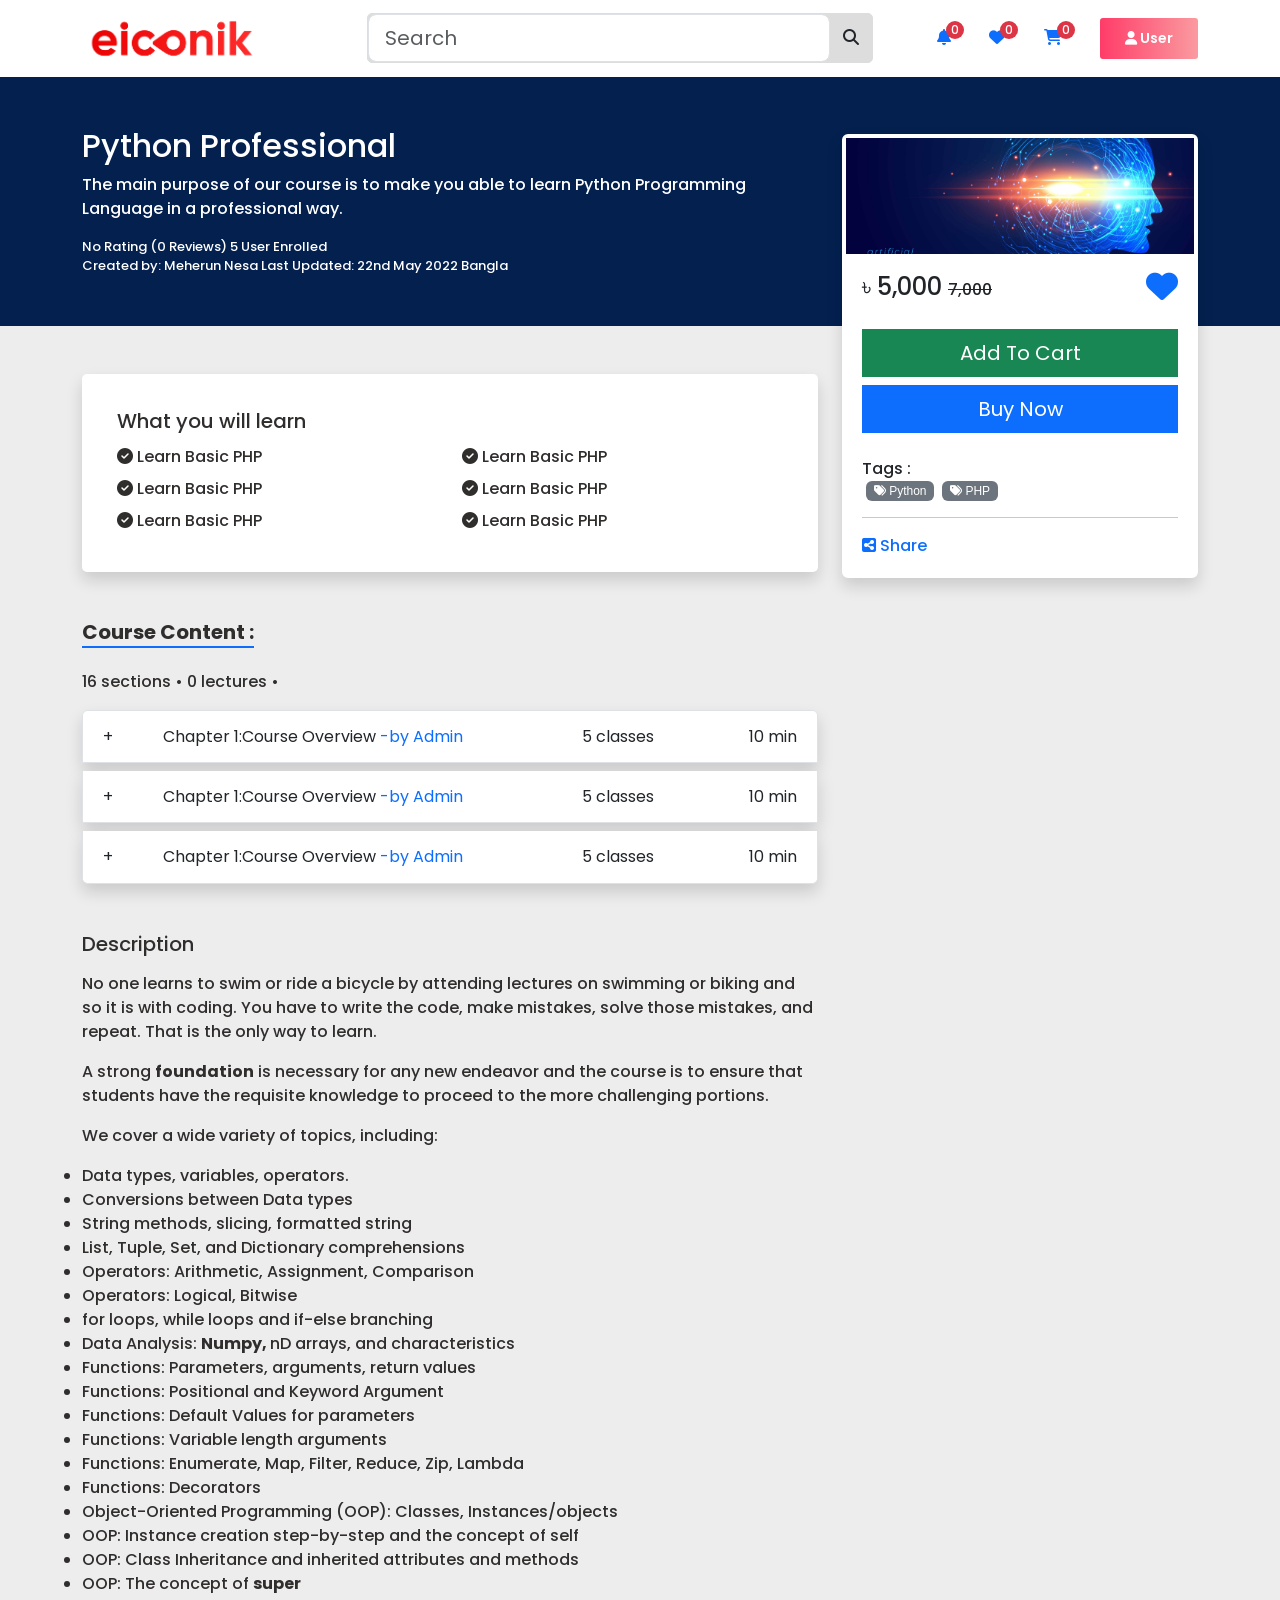
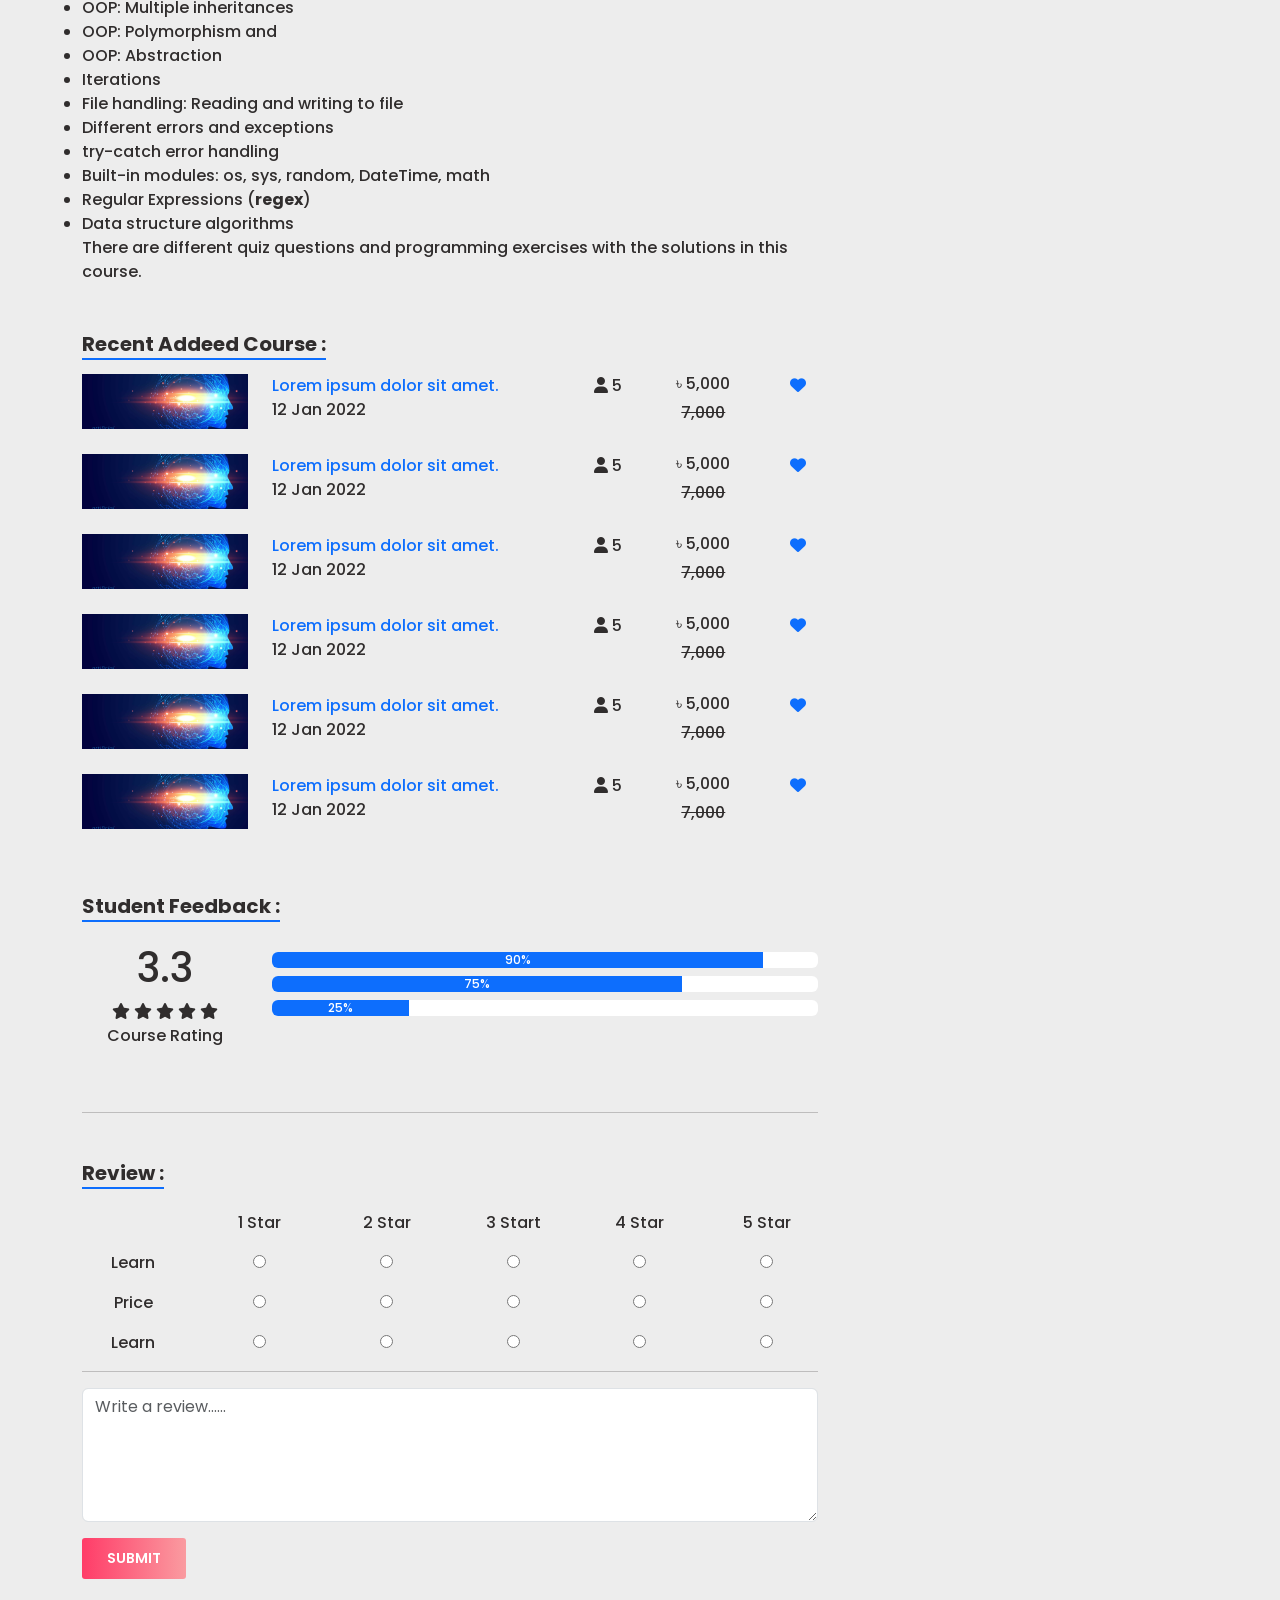
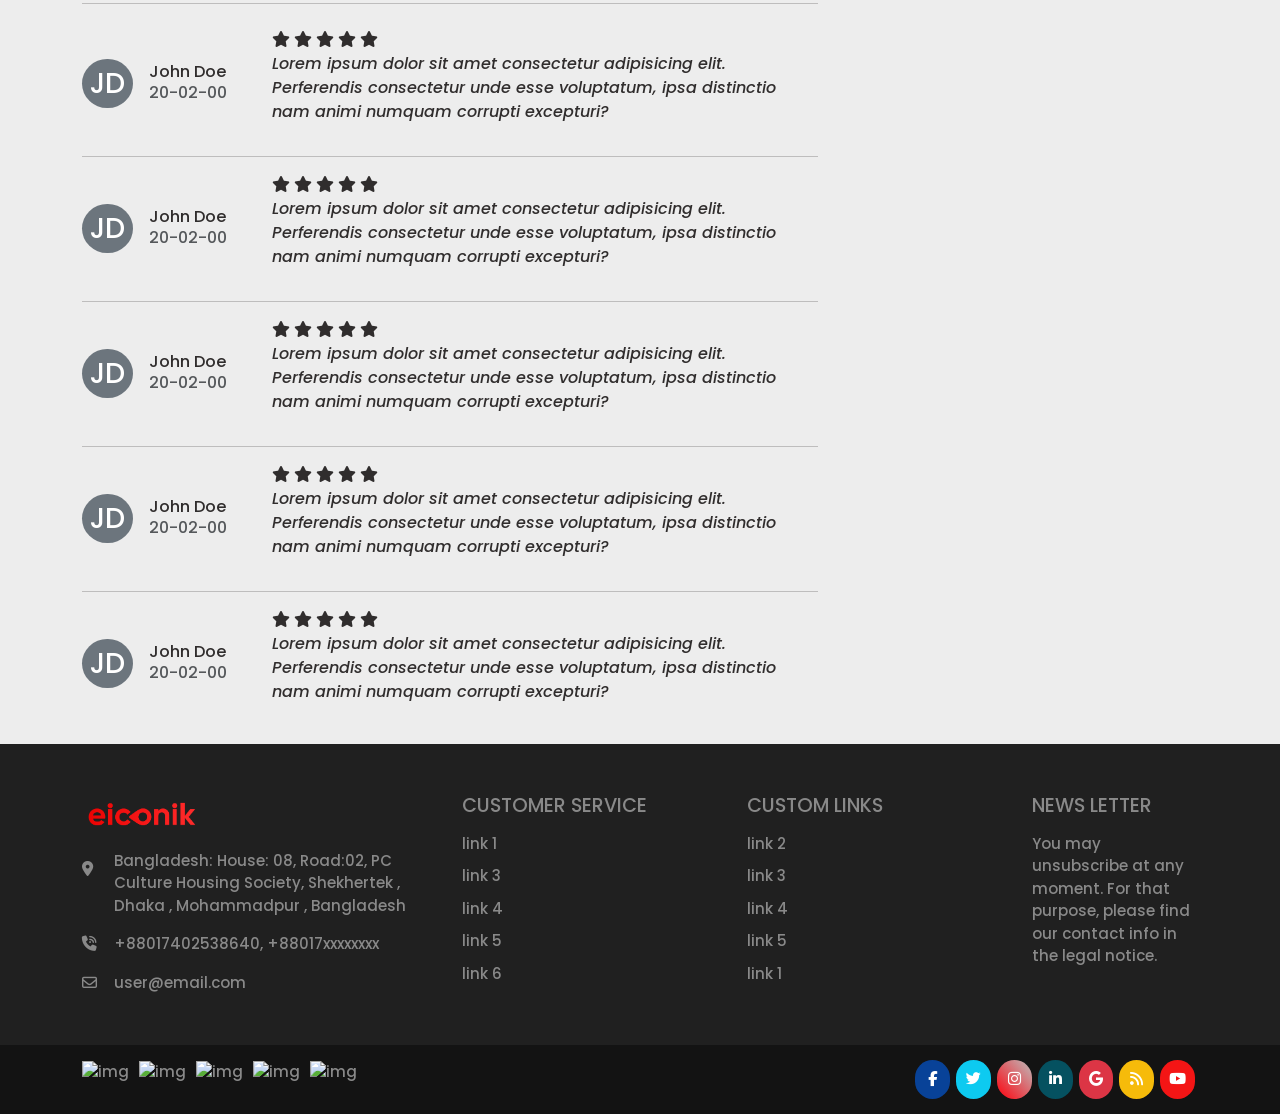
==== commit aad6a07d: "add" ====
--- a/single.html
+++ b/single.html
@@ -20,7 +20,7 @@
 
 <body>
     <header>
-        <nav class="nav bg-light shadow-sm py-2">
+        <nav class="nav bg-white shadow-sm py-2">
             <div class="container">
                 <div class="row d-flex align-items-center">
                     <div class="col-md-3">
@@ -30,8 +30,8 @@
                     </div>
                     <div class="col-md-6">
                         <form class="d-flex search">
-                            <input class="form-control" type="search" placeholder="Search">
-                            <button class="btn" type="submit">Search</button>
+                            <input class="form-control form-control-lg" type="search" placeholder="Search">
+                            <button class="btn" type="submit"><i class="fa-solid fa-magnifying-glass"></i></button>
                         </form>
                     </div>
                     <div class="col-md-3">
@@ -54,9 +54,11 @@
                                     <i class="fa-solid fa-user"></i> User
                                 </button>
                                 <ul class="dropdown-menu" aria-labelledby="drp">
-                                    <li><a class="dropdown-item" href="#">Action</a></li>
-                                    <li><a class="dropdown-item" href="#">Another action</a></li>
-                                    <li><a class="dropdown-item" href="#">Something else here</a></li>
+                                    <li><a class="dropdown-item" href="#"><i class="fa-solid fa-gem"></i> My Course</a></li>
+                                    <li><a class="dropdown-item" href="#"><i class="fa-solid fa-code-compare"></i> Wishlist</a></li>
+                                    <li><a class="dropdown-item" href="#"><i class="fa-solid fa-money-check-dollar"></i> Purchase History</a></li>
+                                    <li><a class="dropdown-item" href="#"><i class="fa-regular fa-user"></i></i> Profile</a></li>
+                                    <li><a class="dropdown-item" href="#"><i class="fa-solid fa-arrow-right-from-bracket"></i> Logout</a></li>
                                 </ul>
                             </div>
                         </div>
--- a/css/style.css
+++ b/css/style.css
@@ -206,7 +206,7 @@
 }
 
 .content {
-    background: linear-gradient(90deg, rgb(131, 58, 180) 0%, rgb(29, 252, 253) 100%);
+    background: linear-gradient(330deg, #fdc912 0%, #00ffe7 100%);
     padding: 20px;
     border-radius: 20px;
     box-shadow: rgb(108, 117, 125) 0px 5px 7px 0px;
@@ -216,7 +216,7 @@
 .content::before {
     border-width: 15px 20px;
     border-style: solid;
-    border-color: transparent transparent transparent rgb(30, 249, 251);
+    border-color: transparent transparent transparent rgb(178 217 81);
     right: -39px;
     position: absolute;
     content: "";
@@ -410,4 +410,15 @@
 
 .column-top {
     margin-top: -240px;
+}
+
+.dashboard-items>ul {
+    list-style: none;
+}
+
+.dashboard-items>ul>li>a {
+    margin-left: 10px;
+    color: #212529;
+    padding: 7px 0;
+    display: block;
 }
